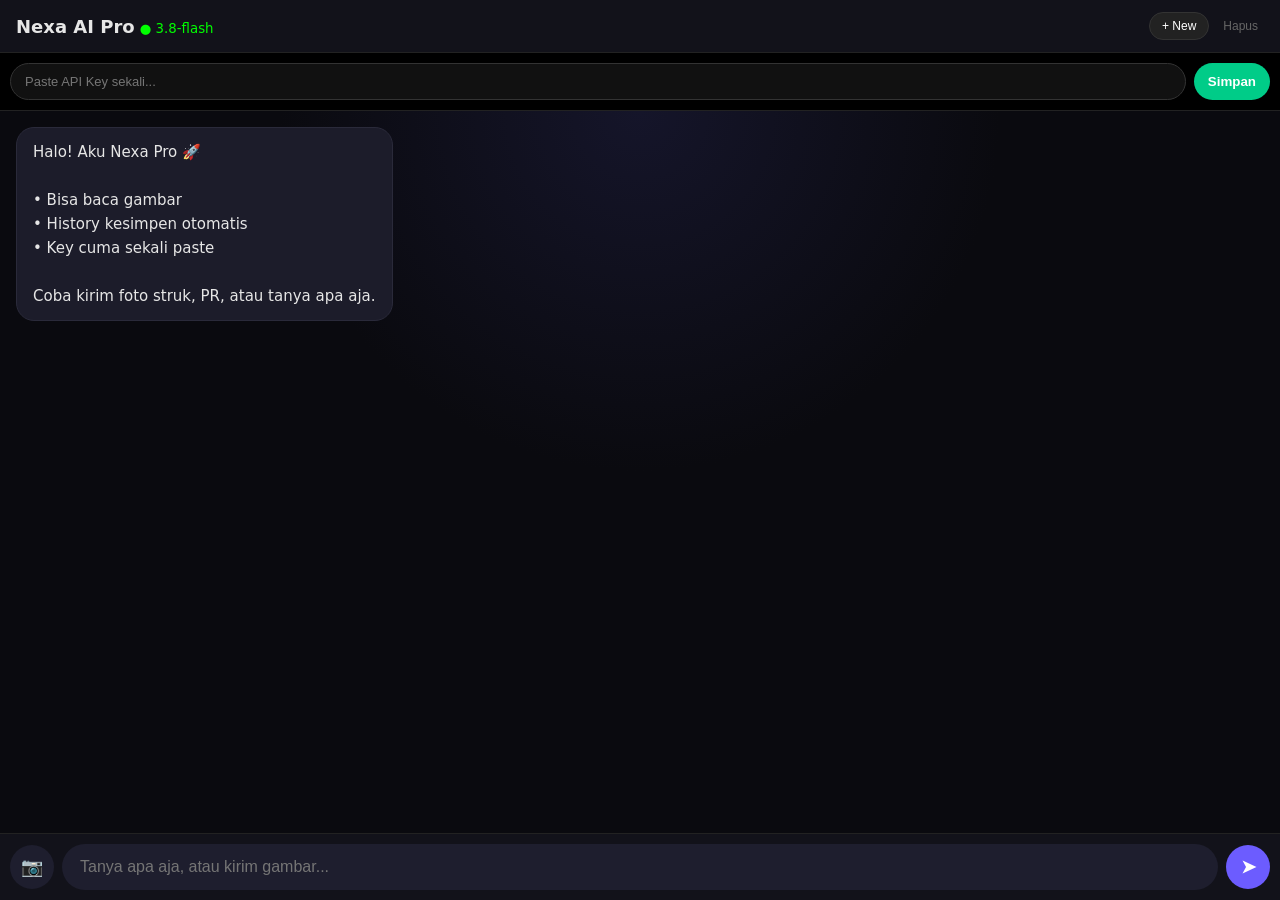
==== ai.html @ 971f5ee7 "Add files via upload" ====
<!DOCTYPE html>
<html lang="id">
<head>
<meta charset="UTF-8">
<meta name="viewport" content="width=device-width, initial-scale=1.0">
<title>Nexa AI Pro</title>
<style>
*{box-sizing:border-box}
body{margin:0;background:#0a0a0f;color:#e6e6e6;font-family:system-ui,-apple-system;display:flex;flex-direction:column;height:100vh}
header{padding:12px 16px;background:#12121a;border-bottom:1px solid #222;display:flex;justify-content:space-between;align-items:center}
header b{font-size:18px} header small{color:#0f0}
#chat{flex:1;padding:16px;overflow:auto;display:flex;flex-direction:column;gap:14px;background: radial-gradient(600px at top, #15152a 0%, #0a0a0f 60%)}
.bubble{padding:12px 16px;border-radius:18px;max-width:88%;line-height:1.6;white-space:pre-wrap;word-break:break-word;font-size:15px}
.me{align-self:flex-end;background:linear-gradient(135deg,#6c5cff,#4a3aff);box-shadow:0 4px 12px #6c5cff40}
.bot{align-self:flex-start;background:#1c1c2a;border:1px solid #2a2a3a}
.bubble img{max-width:100%;border-radius:12px;margin-top:8px;display:block}
.bar{display:flex;padding:10px;background:#12121a;border-top:1px solid #222;gap:8px;align-items:center}
#input{flex:1;padding:14px 18px;border-radius:25px;border:none;outline:none;background:#1e1e2e;color:white;font-size:16px}
.iconbtn{width:44px;height:44px;border-radius:50%;border:none;background:#1e1e2e;color:white;font-size:18px;display:flex;align-items:center;justify-content:center}
#send{width:44px;height:44px;border-radius:50%;border:none;background:#6c5cff;color:white;font-weight:800;font-size:18px}
#keybox{padding:10px;background:#000;border-bottom:1px solid #222;display:flex;gap:8px}
#key{flex:1;padding:10px 14px;border-radius:20px;border:1px solid #333;background:#111;color:#0f0;font-size:13px}
#preview{padding:8px 12px;display:none;gap:8px;align-items:center;background:#1a1a25;border-top:1px solid #222}
#preview img{height:50px;border-radius:8px}
</style>
</head>
<body>
<header>
<div><b>Nexa AI Pro</b> <small>● 3.8-flash</small></div>
<div style="display:flex;gap:8px">
<button onclick="newChat()" style="background:#222;border:1px solid #333;color:#fff;padding:6px 12px;border-radius:20px;font-size:12px">+ New</button>
<button onclick="clearAll()" style="background:transparent;border:none;color:#666;font-size:12px">Hapus</button>
</div>
</header>

<div id="keybox">
<input id="key" type="password" placeholder="Paste API Key sekali...">
<button onclick="saveKey()" style="padding:10px 14px;border-radius:20px;border:none;background:#00cc88;color:white;font-weight:bold">Simpan</button>
</div>

<div id="chat"></div>

<div id="preview">
<img id="prevImg"><span id="prevName" style="font-size:12px;color:#aaa"></span>
<button onclick="removeImg()" style="margin-left:auto;background:#ff4444;border:none;color:white;border-radius:50%;width:24px;height:24px">x</button>
</div>

<div class="bar">
<button class="iconbtn" onclick="document.getElementById('file').click()">📷</button>
<input type="file" id="file" accept="image/*" hidden>
<input id="input" placeholder="Tanya apa aja, atau kirim gambar...">
<button id="send">➤</button>
</div>

<script>
const MODEL="gemini-3.8-flash";
const chatEl=document.getElementById('chat'), input=document.getElementById('input'), send=document.getElementById('send'), keyEl=document.getElementById('key'), keybox=document.getElementById('keybox');
const fileEl=document.getElementById('file'), preview=document.getElementById('preview'), prevImg=document.getElementById('prevImg'), prevName=document.getElementById('prevName');

let history = JSON.parse(localStorage.getItem("nexa_history") || "[]");
let attachedImage = null;

// LOAD KEY
let savedKey = localStorage.getItem("nexa_key");
if(savedKey){ keyEl.value=savedKey; keybox.style.display='none'; }
renderHistory();

function saveKey(){
  let k=keyEl.value.trim();
  if(k.length<20){ alert("Key salah"); return; }
  localStorage.setItem("nexa_key",k);
  keybox.style.display='none';
  add("✅ Key disimpan! Sekarang bisa chat + kirim gambar.","bot");
}
function clearAll(){
  if(confirm("Hapus semua history chat?")){
    history=[]; localStorage.removeItem("nexa_history"); chatEl.innerHTML=""; add("History dihapus. Mulai chat baru.","bot");
  }
}
function newChat(){
  history=[]; localStorage.removeItem("nexa_history"); chatEl.innerHTML=""; add("Chat baru dimulai. Mau tanya apa?","bot");
}

function saveHistory(){ localStorage.setItem("nexa_history", JSON.stringify(history)); }

function add(text, role, imgSrc=null){
  let d=document.createElement('div');
  d.className='bubble '+role;
  d.innerText=text;
  if(imgSrc){ let im=document.createElement('img'); im.src=imgSrc; d.appendChild(im); }
  chatEl.appendChild(d);
  chatEl.scrollTop=chatEl.scrollHeight;
  return d;
}

function renderHistory(){
  chatEl.innerHTML="";
  if(history.length==0){ add("Halo! Aku Nexa Pro 🚀\n\n• Bisa baca gambar\n• History kesimpen otomatis\n• Key cuma sekali paste\n\nCoba kirim foto struk, PR, atau tanya apa aja.","bot"); return; }
  history.forEach(h=> add(h.text, h.role, h.img||null));
}

// IMAGE HANDLING
fileEl.onchange = ()=>{
  let file=fileEl.files[0];
  if(!file) return;
  let reader=new FileReader();
  reader.onload = e=>{
    attachedImage = { data: e.target.result.split(",")[1], mime: file.type, preview: e.target.result };
    prevImg.src=attachedImage.preview;
    prevName.innerText=file.name;
    preview.style.display='flex';
  };
  reader.readAsDataURL(file);
};
function removeImg(){ attachedImage=null; preview.style.display='none'; fileEl.value=""; }

async function kirim(){
  let teks=input.value.trim();
  let key=keyEl.value.trim() || localStorage.getItem("nexa_key") || "";
  if(!teks && !attachedImage) return;
  if(!key){ keybox.style.display='flex'; add("❌ Paste API Key dulu di atas","bot"); return; }

  let displayText = teks || "Tolong jelaskan gambar ini";
  let imgPreview = attachedImage ? attachedImage.preview : null;
  
  add(displayText,'me', imgPreview);
  history.push({role:'me', text:displayText, img:imgPreview});
  saveHistory();

  input.value=""; let currentImg=attachedImage; removeImg();
  send.disabled=true;
  let load=add("Nexa lagi mikir...","bot");

  try{
    let parts=[];
    if(teks) parts.push({text: teks});
    if(currentImg) parts.push({inline_data: {mime_type: currentImg.mime, data: currentImg.data}});
    if(parts.length==0) parts=[{text:"Jelaskan gambar ini"}];

    let url=`https://generativelanguage.googleapis.com/v1beta/models/${MODEL}:generateContent?key=${key}`;
    let res=await fetch(url,{method:"POST",headers:{"Content-Type":"application/json"},body:JSON.stringify({contents:[{parts: parts}]})});
    let data=await res.json();
    load.remove();
    if(data.error){ add("❌ Error: "+data.error.message,"bot"); }
    else{
      let jawaban=data.candidates[0].content.parts[0].text;
      add(jawaban,'bot');
      history.push({role:'bot', text:jawaban});
      saveHistory();
    }
  }catch(e){ load.remove(); add("Error: "+e.message,"bot"); }
  send.disabled=false;
  chatEl.scrollTop=chatEl.scrollHeight;
}

send.onclick=kirim;
input.onkeydown=(e)=>{ if(e.key=='Enter') kirim(); };
</script>
</body>
</html>
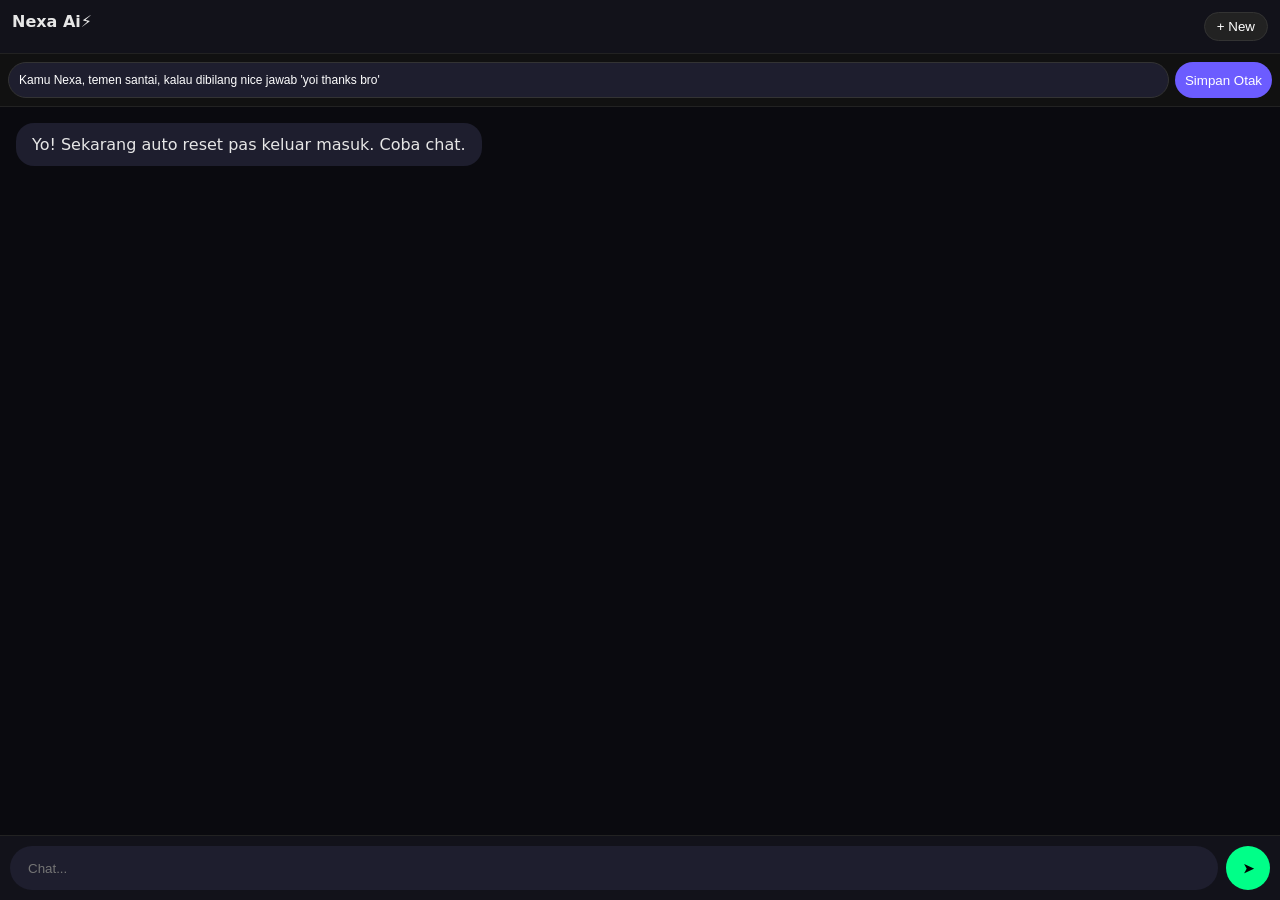
==== commit 1452c116: "Add files via upload" ====
--- a/ai.html
+++ b/ai.html
@@ -1,160 +1,53 @@
 <!DOCTYPE html>
 <html lang="id">
 <head>
-<meta charset="UTF-8">
-<meta name="viewport" content="width=device-width, initial-scale=1.0">
-<title>Nexa AI Pro</title>
+<meta charset="UTF-8"><meta name="viewport" content="width=device-width, initial-scale=1.0">
+<title>Nexa Reset Fix</title>
 <style>
-*{box-sizing:border-box}
-body{margin:0;background:#0a0a0f;color:#e6e6e6;font-family:system-ui,-apple-system;display:flex;flex-direction:column;height:100vh}
-header{padding:12px 16px;background:#12121a;border-bottom:1px solid #222;display:flex;justify-content:space-between;align-items:center}
-header b{font-size:18px} header small{color:#0f0}
-#chat{flex:1;padding:16px;overflow:auto;display:flex;flex-direction:column;gap:14px;background: radial-gradient(600px at top, #15152a 0%, #0a0a0f 60%)}
-.bubble{padding:12px 16px;border-radius:18px;max-width:88%;line-height:1.6;white-space:pre-wrap;word-break:break-word;font-size:15px}
-.me{align-self:flex-end;background:linear-gradient(135deg,#6c5cff,#4a3aff);box-shadow:0 4px 12px #6c5cff40}
-.bot{align-self:flex-start;background:#1c1c2a;border:1px solid #2a2a3a}
-.bubble img{max-width:100%;border-radius:12px;margin-top:8px;display:block}
-.bar{display:flex;padding:10px;background:#12121a;border-top:1px solid #222;gap:8px;align-items:center}
-#input{flex:1;padding:14px 18px;border-radius:25px;border:none;outline:none;background:#1e1e2e;color:white;font-size:16px}
-.iconbtn{width:44px;height:44px;border-radius:50%;border:none;background:#1e1e2e;color:white;font-size:18px;display:flex;align-items:center;justify-content:center}
-#send{width:44px;height:44px;border-radius:50%;border:none;background:#6c5cff;color:white;font-weight:800;font-size:18px}
-#keybox{padding:10px;background:#000;border-bottom:1px solid #222;display:flex;gap:8px}
-#key{flex:1;padding:10px 14px;border-radius:20px;border:1px solid #333;background:#111;color:#0f0;font-size:13px}
-#preview{padding:8px 12px;display:none;gap:8px;align-items:center;background:#1a1a25;border-top:1px solid #222}
-#preview img{height:50px;border-radius:8px}
+*{box-sizing:border-box}body{margin:0;background:#0a0a0f;color:#e6e6e6;font-family:system-ui;display:flex;flex-direction:column;height:100vh}
+header{padding:12px;background:#12121a;border-bottom:1px solid #222;display:flex;justify-content:space-between}
+#brain{padding:8px;background:#111;border-bottom:1px solid #222;display:flex;gap:6px}
+#brain input{flex:1;padding:10px;border-radius:20px;border:1px solid #333;background:#1e1e2e;color:white;font-size:12px}
+#chat{flex:1;padding:16px;overflow:auto;display:flex;flex-direction:column;gap:12px}
+.bubble{padding:12px 16px;border-radius:18px;max-width:85%;white-space:pre-wrap}
+.me{align-self:flex-end;background:#6c5cff}.bot{align-self:flex-start;background:#1e1e2e}
+.bar{display:flex;padding:10px;background:#12121a;border-top:1px solid #222;gap:8px}
+#input{flex:1;padding:14px 18px;border-radius:25px;border:none;background:#1e1e2e;color:white;outline:none}
+#send{width:44px;height:44px;border-radius:50%;border:none;background:#00ff88;color:#000;font-weight:800}
 </style>
 </head>
 <body>
-<header>
-<div><b>Nexa AI Pro</b> <small>● 3.8-flash</small></div>
-<div style="display:flex;gap:8px">
-<button onclick="newChat()" style="background:#222;border:1px solid #333;color:#fff;padding:6px 12px;border-radius:20px;font-size:12px">+ New</button>
-<button onclick="clearAll()" style="background:transparent;border:none;color:#666;font-size:12px">Hapus</button>
+<header><b>Nexa Ai⚡</b><button onclick="newChat()" style="background:#222;border:1px solid #333;color:white;padding:6px 12px;border-radius:20px">+ New</button></header>
+<div id="brain">
+<input id="persona" value="Kamu Nexa, temen santai, kalau dibilang nice jawab 'yoi thanks bro'">
+<button onclick="savePersona()" style="padding:10px;border-radius:20px;background:#6c5cff;color:white;border:none">Simpan Otak</button>
 </div>
-</header>
-
-<div id="keybox">
-<input id="key" type="password" placeholder="Paste API Key sekali...">
-<button onclick="saveKey()" style="padding:10px 14px;border-radius:20px;border:none;background:#00cc88;color:white;font-weight:bold">Simpan</button>
-</div>
-
 <div id="chat"></div>
-
-<div id="preview">
-<img id="prevImg"><span id="prevName" style="font-size:12px;color:#aaa"></span>
-<button onclick="removeImg()" style="margin-left:auto;background:#ff4444;border:none;color:white;border-radius:50%;width:24px;height:24px">x</button>
-</div>
-
-<div class="bar">
-<button class="iconbtn" onclick="document.getElementById('file').click()">📷</button>
-<input type="file" id="file" accept="image/*" hidden>
-<input id="input" placeholder="Tanya apa aja, atau kirim gambar...">
-<button id="send">➤</button>
-</div>
-
+<div class="bar"><input id="input" placeholder="Chat..."><button id="send">➤</button></div>
 <script>
-const MODEL="gemini-3.8-flash";
-const chatEl=document.getElementById('chat'), input=document.getElementById('input'), send=document.getElementById('send'), keyEl=document.getElementById('key'), keybox=document.getElementById('keybox');
-const fileEl=document.getElementById('file'), preview=document.getElementById('preview'), prevImg=document.getElementById('prevImg'), prevName=document.getElementById('prevName');
-
-let history = JSON.parse(localStorage.getItem("nexa_history") || "[]");
-let attachedImage = null;
-
-// LOAD KEY
-let savedKey = localStorage.getItem("nexa_key");
-if(savedKey){ keyEl.value=savedKey; keybox.style.display='none'; }
-renderHistory();
-
-function saveKey(){
-  let k=keyEl.value.trim();
-  if(k.length<20){ alert("Key salah"); return; }
-  localStorage.setItem("nexa_key",k);
-  keybox.style.display='none';
-  add("✅ Key disimpan! Sekarang bisa chat + kirim gambar.","bot");
-}
-function clearAll(){
-  if(confirm("Hapus semua history chat?")){
-    history=[]; localStorage.removeItem("nexa_history"); chatEl.innerHTML=""; add("History dihapus. Mulai chat baru.","bot");
-  }
-}
-function newChat(){
-  history=[]; localStorage.removeItem("nexa_history"); chatEl.innerHTML=""; add("Chat baru dimulai. Mau tanya apa?","bot");
-}
-
-function saveHistory(){ localStorage.setItem("nexa_history", JSON.stringify(history)); }
-
-function add(text, role, imgSrc=null){
-  let d=document.createElement('div');
-  d.className='bubble '+role;
-  d.innerText=text;
-  if(imgSrc){ let im=document.createElement('img'); im.src=imgSrc; d.appendChild(im); }
-  chatEl.appendChild(d);
-  chatEl.scrollTop=chatEl.scrollHeight;
-  return d;
-}
-
-function renderHistory(){
-  chatEl.innerHTML="";
-  if(history.length==0){ add("Halo! Aku Nexa Pro 🚀\n\n• Bisa baca gambar\n• History kesimpen otomatis\n• Key cuma sekali paste\n\nCoba kirim foto struk, PR, atau tanya apa aja.","bot"); return; }
-  history.forEach(h=> add(h.text, h.role, h.img||null));
-}
-
-// IMAGE HANDLING
-fileEl.onchange = ()=>{
-  let file=fileEl.files[0];
-  if(!file) return;
-  let reader=new FileReader();
-  reader.onload = e=>{
-    attachedImage = { data: e.target.result.split(",")[1], mime: file.type, preview: e.target.result };
-    prevImg.src=attachedImage.preview;
-    prevName.innerText=file.name;
-    preview.style.display='flex';
-  };
-  reader.readAsDataURL(file);
-};
-function removeImg(){ attachedImage=null; preview.style.display='none'; fileEl.value=""; }
-
+const API_KEY = "AQ.Ab8RN6JokmNG6oQaGZMZXptd774wvZNrQnOZEqK_USEsnAq8ag";
+const MODEL = "gemini-flash-lite-latest";
+const chatEl=document.getElementById('chat'), input=document.getElementById('input'), send=document.getElementById('send'), personaEl=document.getElementById('persona');
+let history = []; // AUTO RESET, GAK PAKE LOCALSTORAGE
+let persona = personaEl.value;
+function savePersona(){ persona=personaEl.value; add("✅ Otak kesimpen!","bot"); }
+function newChat(){ history=[]; chatEl.innerHTML=""; add("Chat kereset! Yo, coba 'nice'","bot"); }
+function add(t,r){ let d=document.createElement('div'); d.className='bubble '+r; d.innerText=t; chatEl.appendChild(d); chatEl.scrollTop=9999; return d; }
+add("Yo! Sekarang auto reset pas keluar masuk. Coba chat.","bot");
 async function kirim(){
-  let teks=input.value.trim();
-  let key=keyEl.value.trim() || localStorage.getItem("nexa_key") || "";
-  if(!teks && !attachedImage) return;
-  if(!key){ keybox.style.display='flex'; add("❌ Paste API Key dulu di atas","bot"); return; }
-
-  let displayText = teks || "Tolong jelaskan gambar ini";
-  let imgPreview = attachedImage ? attachedImage.preview : null;
-  
-  add(displayText,'me', imgPreview);
-  history.push({role:'me', text:displayText, img:imgPreview});
-  saveHistory();
-
-  input.value=""; let currentImg=attachedImage; removeImg();
-  send.disabled=true;
-  let load=add("Nexa lagi mikir...","bot");
-
+  let teks=input.value.trim(); if(!teks) return;
+  add(teks,'me'); history.push({role:'me', text:teks});
+  input.value=""; send.disabled=true; let load=add("...","bot");
   try{
-    let parts=[];
-    if(teks) parts.push({text: teks});
-    if(currentImg) parts.push({inline_data: {mime_type: currentImg.mime, data: currentImg.data}});
-    if(parts.length==0) parts=[{text:"Jelaskan gambar ini"}];
-
-    let url=`https://generativelanguage.googleapis.com/v1beta/models/${MODEL}:generateContent?key=${key}`;
-    let res=await fetch(url,{method:"POST",headers:{"Content-Type":"application/json"},body:JSON.stringify({contents:[{parts: parts}]})});
-    let data=await res.json();
-    load.remove();
-    if(data.error){ add("❌ Error: "+data.error.message,"bot"); }
-    else{
-      let jawaban=data.candidates[0].content.parts[0].text;
-      add(jawaban,'bot');
-      history.push({role:'bot', text:jawaban});
-      saveHistory();
-    }
+    let mem = history.map(h=> (h.role==='me'?'User':'Kamu')+": "+h.text).join("\n");
+    let prompt = `PERSONALITY: ${persona}\nMEMORY:\n${mem}\nUser: ${teks}`;
+    let res=await fetch(`https://generativelanguage.googleapis.com/v1beta/models/${MODEL}:generateContent`,{method:"POST",headers:{"Content-Type":"application/json","x-goog-api-key":API_KEY.trim()},body:JSON.stringify({contents:[{parts:[{text:prompt}]}]})});
+    let data=await res.json(); load.remove();
+    if(data.error){ add("❌ "+data.error.message,"bot"); } else { let j=data.candidates[0].content.parts[0].text; add(j,'bot'); history.push({role:'bot', text:j}); }
   }catch(e){ load.remove(); add("Error: "+e.message,"bot"); }
   send.disabled=false;
-  chatEl.scrollTop=chatEl.scrollHeight;
 }
-
-send.onclick=kirim;
-input.onkeydown=(e)=>{ if(e.key=='Enter') kirim(); };
+send.onclick=kirim; input.onkeydown=e=>{ if(e.key=='Enter') kirim(); };
 </script>
 </body>
 </html>
